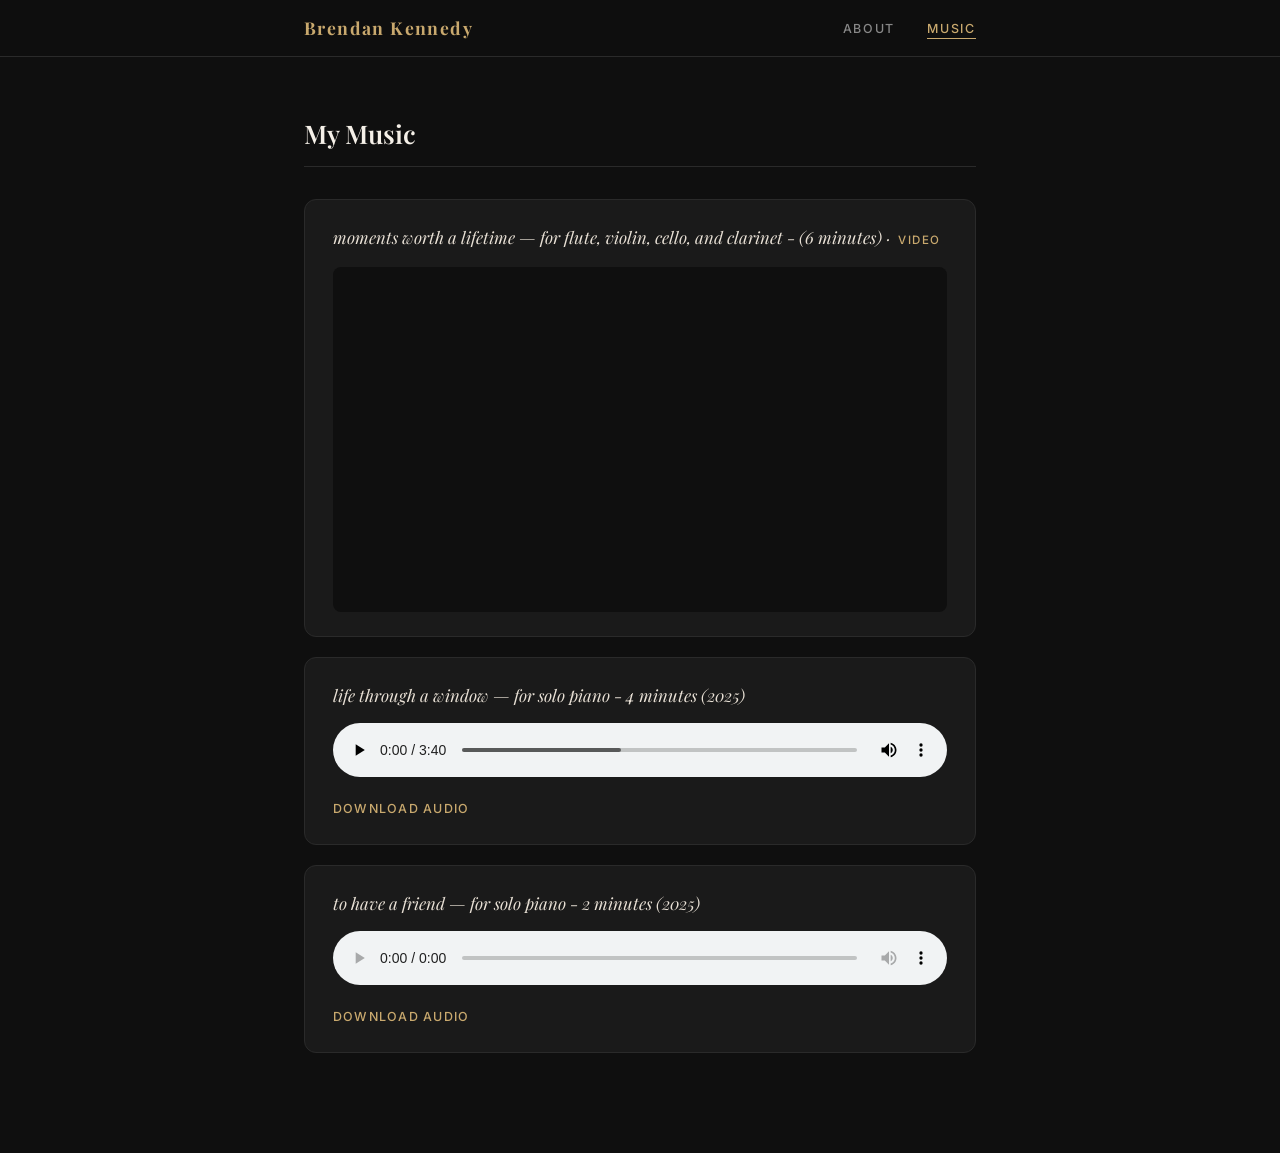
==== music.html @ f1d1b53e "Update music.html" ====
<!DOCTYPE html>
<html lang="en">
  <head>
    <meta charset="UTF-8" />
    <meta name="viewport" content="width=device-width, initial-scale=1.0" />
    <title>Brendan Kennedy — Music</title>
    <link rel="stylesheet" href="style.css" />
  </head>
  <body>

    <nav class="site-nav">
      <div class="nav-inner">
        <a href="index.html" class="nav-logo">Brendan Kennedy</a>
        <ul class="nav-links">
          <li><a href="index.html" class="nav-link">About</a></li>
          <li><a href="music.html" class="nav-link active">Music</a></li>
        </ul>
      </div>
    </nav>

    <main>
      <h2 class="section-heading">My Music</h2>

      <figure class="video-card">
        <figcaption>moments worth a lifetime — for flute, violin, cello, and clarinet - (6 minutes)&nbsp;·&nbsp; <span>video</span></figcaption>
        <p class="card-description">"This piece was written to express instances in life where I feel greatly dissatisfied looking at
myself and how I am in relation to my goals. Each time I become extremely frustrated at
myself. And each time when reach my lowest point, I suddenly gain perspective. Sometimes
this means stepping outside into a bright world and seeing a brilliant blue sky or a strangers smile. Every time I am reminded of the great gift of life we find ourselves
with on this planet. These precious moments are invaluable; they remind me that life is worth
living."</p>
        <div class="video-wrapper">
          <iframe src="https://www.youtube-nocookie.com/embed/1wrvHyH3k50" title="Kennedy Brendan moments worth a lifetime" frameborder="0" allow="accelerometer; autoplay; clipboard-write; encrypted-media; gyroscope; picture-in-picture; web-share" referrerpolicy="strict-origin-when-cross-origin" allowfullscreen></iframe>
        </div>
      </figure>

      <figure class="audio-card">
        <figcaption>life through a window — for solo piano - 4 minutes (2025)</figcaption>
        <p class="card-description">"This piece was written for times where I have found myself on a train, a long car ride, or
flight. As I look out the window, the passing scenery blurs into passing time. I find myself
looking back at my life: reliving good memories, painful ends, and regrets. I realize there is
no way to go back and change anything. All I can do now is be present in the now, not the
past or the future."</p>
        <audio controls src="lifethroughwindowrecording.mp3"></audio>
        <a href="lifethroughwindowrecording.mp3">Download audio</a>
      </figure>

      <figure class="audio-card">
        <figcaption>to have a friend — for solo piano - 2 minutes (2025)</figcaption>
        <p class="card-description">"I found myself reflecting on the friendships throughout my life. There is a certain warmth and safety you feel with a good friend, an easiness. This piece captures that feeling."</p>
        <audio controls src="moments worth piano 2.mp3"></audio>
        <a href="moments worth piano 2.mp3">Download audio</a>
      </figure>
      


    </main>

  </body>
</html>
---- style.css ----
@import url('https://fonts.googleapis.com/css2?family=Playfair+Display:wght@400;600;700&family=Inter:wght@300;400;500&display=swap');

*, *::before, *::after {
  box-sizing: border-box;
  margin: 0;
  padding: 0;
}

body {
  font-family: 'Inter', sans-serif;
  background-color: #0f0f0f;
  color: #e8e0d5;
  min-height: 100vh;
  line-height: 1.6;
}

/* ── Nav bar ── */
.site-nav {
  position: sticky;
  top: 0;
  z-index: 100;
  background: rgba(15, 15, 15, 0.92);
  backdrop-filter: blur(12px);
  -webkit-backdrop-filter: blur(12px);
  border-bottom: 1px solid #2a2a2a;
}

.nav-inner {
  max-width: 720px;
  margin: 0 auto;
  padding: 0 24px;
  height: 56px;
  display: flex;
  align-items: center;
  justify-content: space-between;
}

.nav-logo {
  font-family: 'Playfair Display', serif;
  font-size: 1.1rem;
  font-weight: 700;
  letter-spacing: 0.08em;
  color: #c9a96e;
  text-decoration: none;
  transition: opacity 0.2s ease;
}

.nav-logo:hover {
  opacity: 0.75;
}

.nav-links {
  list-style: none;
  display: flex;
  gap: 32px;
}

.nav-link {
  font-size: 0.78rem;
  font-weight: 500;
  letter-spacing: 0.14em;
  text-transform: uppercase;
  color: #888;
  text-decoration: none;
  transition: color 0.2s ease;
  padding-bottom: 2px;
  border-bottom: 1px solid transparent;
}

.nav-link:hover {
  color: #e8e0d5;
}

.nav-link.active {
  color: #c9a96e;
  border-bottom-color: #c9a96e;
}

/* ── Hero / Header ── */
.hero {
  display: flex;
  flex-direction: column;
  align-items: center;
  padding: 72px 24px 56px;
  border-bottom: 1px solid #2a2a2a;
}

.hero img {
  width: 200px;
  height: 200px;
  object-fit: cover;
  border-radius: 50%;
  border: 3px solid #c9a96e;
  margin-bottom: 28px;
  box-shadow: 0 8px 32px rgba(0, 0, 0, 0.5);
}

.hero h1 {
  font-family: 'Playfair Display', serif;
  font-size: 2.6rem;
  font-weight: 700;
  letter-spacing: 0.02em;
  color: #f5f0e8;
  margin-bottom: 8px;
}

.hero .title {
  font-size: 0.85rem;
  font-weight: 500;
  letter-spacing: 0.18em;
  text-transform: uppercase;
  color: #c9a96e;
  margin-bottom: 6px;
}

.hero .location {
  font-size: 0.9rem;
  color: #888;
  font-weight: 300;
}

/* ── Main content ── */
main {
  max-width: 720px;
  margin: 0 auto;
  padding: 56px 24px 80px;
}

/* ── Section heading ── */
.section-heading {
  font-family: 'Playfair Display', serif;
  font-size: 1.6rem;
  font-weight: 600;
  color: #f5f0e8;
  margin-bottom: 32px;
  padding-bottom: 12px;
  border-bottom: 1px solid #2a2a2a;
}


/* ── About block ── */
.about-block {
  display: flex;
  flex-direction: column;
  gap: 18px;
}
 
.about-block p {
  font-size: 1rem;
  font-weight: 300;
  color: #c8bfb3;
  line-height: 1.85;
  letter-spacing: 0.01em;
}
 
.about-block p:first-child {
  font-family: 'Playfair Display', serif;
  font-size: 1.15rem;
  font-style: italic;
  color: #e8e0d5;
  font-weight: 400;
}


/* ── Video card ── */
.video-card {
  background: #1a1a1a;
  border: 1px solid #2a2a2a;
  border-radius: 12px;
  padding: 24px 28px;
  margin-bottom: 20px;
  transition: border-color 0.2s ease;
}
 
.video-card:hover {
  border-color: #c9a96e;
}
 
.video-card figcaption {
  font-family: 'Playfair Display', serif;
  font-size: 1.05rem;
  font-style: italic;
  color: #e8e0d5;
  margin-bottom: 16px;
}
 
.video-card figcaption span {
  font-family: 'Inter', sans-serif;
  font-style: normal;
  font-size: 0.72rem;
  font-weight: 500;
  letter-spacing: 0.14em;
  text-transform: uppercase;
  color: #c9a96e;
}
 
.video-wrapper {
  position: relative;
  width: 100%;
  padding-bottom: 56.25%; /* 16:9 */
  border-radius: 8px;
  overflow: hidden;
  background: #0f0f0f;
}
 
.video-wrapper iframe {
  position: absolute;
  inset: 0;
  width: 100%;
  height: 100%;
  border: none;
}


/* ── Audio cards ── */
.audio-card {
  background: #1a1a1a;
  border: 1px solid #2a2a2a;
  border-radius: 12px;
  padding: 24px 28px;
  margin-bottom: 20px;
  transition: border-color 0.2s ease;
}

.audio-card:hover {
  border-color: #c9a96e;
}

.audio-card figcaption {
  font-family: 'Playfair Display', serif;
  font-size: 1.05rem;
  font-style: italic;
  color: #e8e0d5;
  margin-bottom: 14px;
}

.audio-card audio {
  width: 100%;
  margin-bottom: 10px;
  accent-color: #c9a96e;
}

.audio-card a {
  display: inline-block;
  font-size: 0.78rem;
  font-weight: 500;
  letter-spacing: 0.1em;
  text-transform: uppercase;
  color: #c9a96e;
  text-decoration: none;
  border-bottom: 1px solid transparent;
  transition: border-color 0.2s ease;
}

.audio-card a:hover {
  border-bottom-color: #c9a96e;
}

.card-description {
  font-size: 0.88rem;
  font-weight: 300;
  color: #888;
  line-height: 1.7;
  font-style: italic;
  max-height: 0;
  overflow: hidden;
  opacity: 0;
  transition: max-height 0.5s ease, opacity 0.4s ease, margin 0.4s ease;
  margin-bottom: 0;
}

.audio-card:hover .card-description,
.video-card:hover .card-description {
  max-height: 400px;
  opacity: 1;
  margin-bottom: 16px;
}
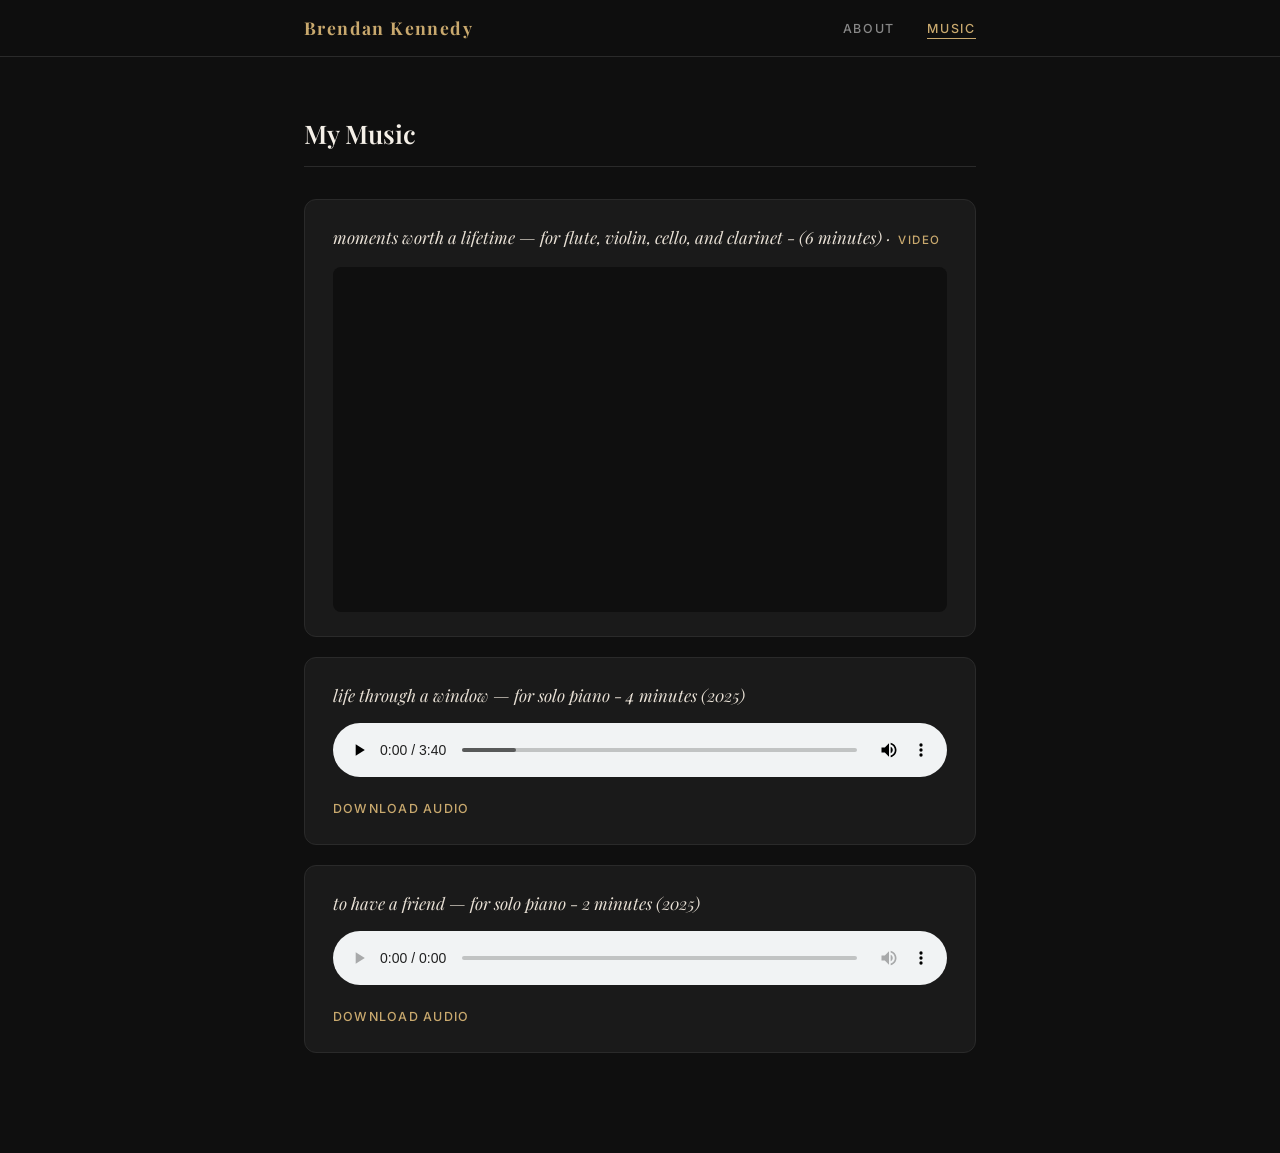
==== commit dce74264: "Update music.html" ====
--- a/music.html
+++ b/music.html
@@ -48,7 +48,7 @@
       <figure class="audio-card">
         <figcaption>to have a friend — for solo piano - 2 minutes (2025)</figcaption>
         <p class="card-description">"I found myself reflecting on the friendships throughout my life. There is a certain warmth and safety you feel with a good friend, an easiness. This piece captures that feeling."</p>
-        <audio controls src="moments worth piano 2.mp3"></audio>
+        <audio controls src="to have a friend.m4a"></audio>
         <a href="moments worth piano 2.mp3">Download audio</a>
       </figure>
       
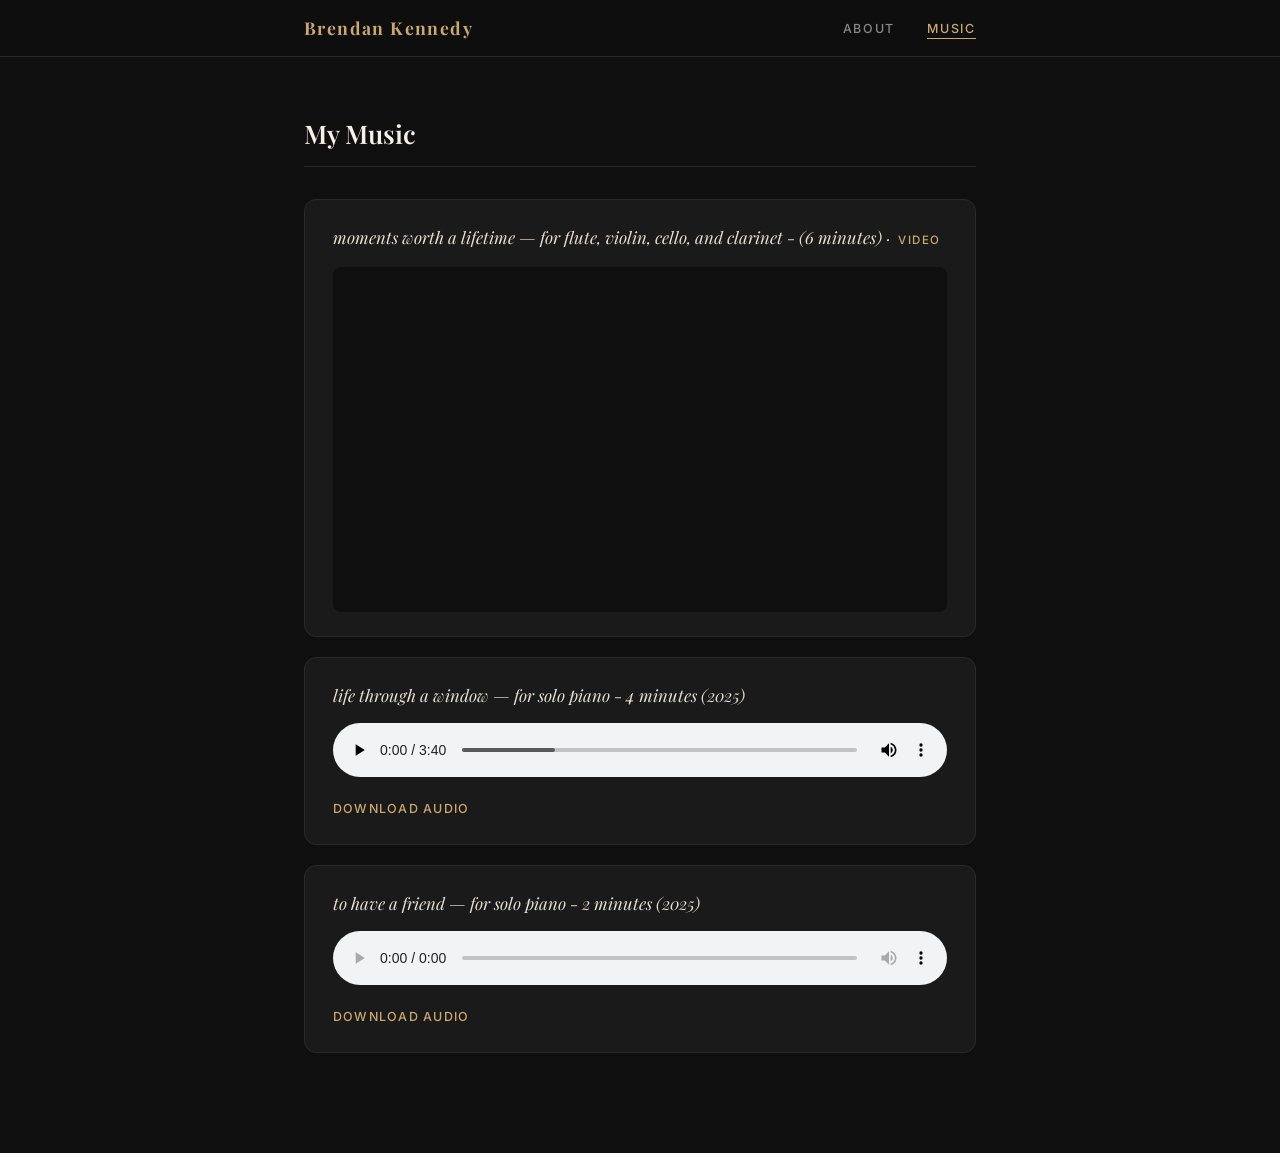
==== commit 9a599f45: "Update music.html" ====
--- a/music.html
+++ b/music.html
@@ -56,5 +56,16 @@
 
     </main>
 
+    <script>
+  document.querySelectorAll('.audio-card, .video-card').forEach(card => {
+    const media = card.querySelector('audio, video');
+    if (!media) return;
+
+    media.addEventListener('play', () => card.classList.add('is-playing'));
+    media.addEventListener('pause', () => card.classList.remove('is-playing'));
+    media.addEventListener('ended', () => card.classList.remove('is-playing'));
+  });
+</script>
+    
   </body>
 </html>
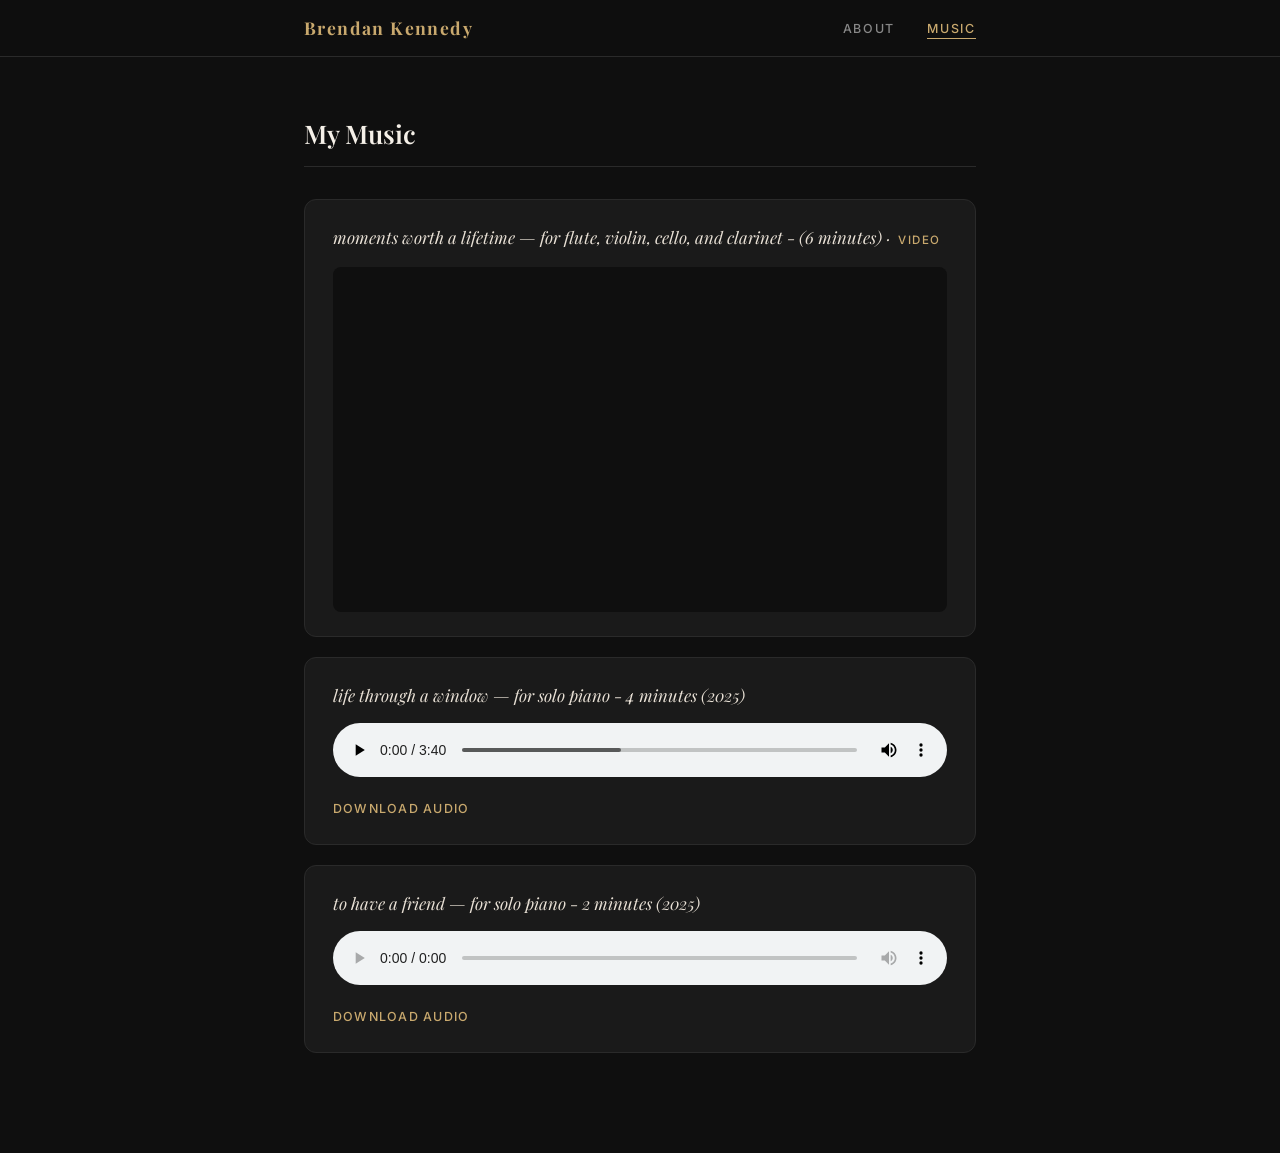
==== commit 8a7c4381: "Update music.html" ====
--- a/music.html
+++ b/music.html
@@ -57,8 +57,8 @@
     </main>
 
     <script>
-  document.querySelectorAll('.audio-card, .video-card').forEach(card => {
-    const media = card.querySelector('audio, video');
+  document.querySelectorAll('.audio-card').forEach(card => {
+    const media = card.querySelector('audio');
     if (!media) return;
 
     media.addEventListener('play', () => card.classList.add('is-playing'));
--- a/style.css
+++ b/style.css
@@ -275,3 +275,11 @@
   opacity: 1;
   margin-bottom: 16px;
 }
+
+
+.audio-card.is-playing .card-description,
+.video-card.is-playing .card-description {
+  max-height: 400px;
+  opacity: 1;
+  margin-bottom: 16px;
+}
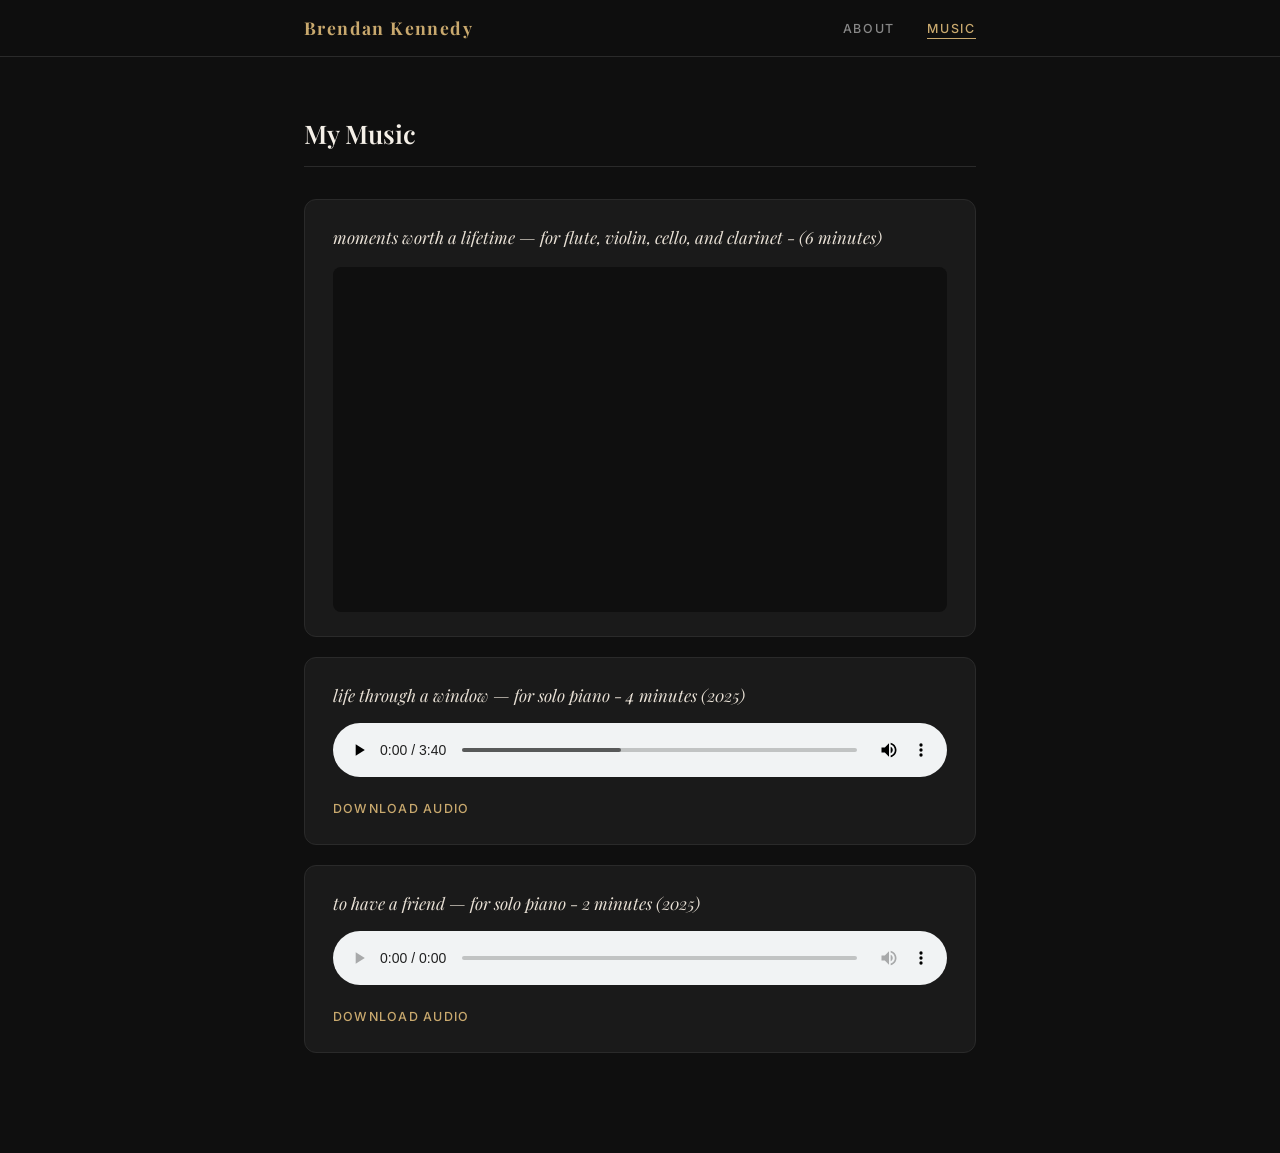
==== commit 1b6d1388: "Update music.html" ====
--- a/music.html
+++ b/music.html
@@ -22,7 +22,7 @@
       <h2 class="section-heading">My Music</h2>
 
       <figure class="video-card">
-        <figcaption>moments worth a lifetime — for flute, violin, cello, and clarinet - (6 minutes)&nbsp;·&nbsp; <span>video</span></figcaption>
+        <figcaption>moments worth a lifetime — for flute, violin, cello, and clarinet - (6 minutes)</figcaption>
         <p class="card-description">"This piece was written to express instances in life where I feel greatly dissatisfied looking at
 myself and how I am in relation to my goals. Each time I become extremely frustrated at
 myself. And each time when reach my lowest point, I suddenly gain perspective. Sometimes
@@ -30,7 +30,7 @@
 with on this planet. These precious moments are invaluable; they remind me that life is worth
 living."</p>
         <div class="video-wrapper">
-          <iframe src="https://www.youtube-nocookie.com/embed/1wrvHyH3k50" title="Kennedy Brendan moments worth a lifetime" frameborder="0" allow="accelerometer; autoplay; clipboard-write; encrypted-media; gyroscope; picture-in-picture; web-share" referrerpolicy="strict-origin-when-cross-origin" allowfullscreen></iframe>
+          <iframe id="yt-player" src="https://www.youtube.com/embed/1wrvHyH3k50?enablejsapi=1" title="Kennedy Brendan moments worth a lifetime" frameborder="0" allow="accelerometer; autoplay; clipboard-write; encrypted-media; gyroscope; picture-in-picture; web-share" referrerpolicy="strict-origin-when-cross-origin" allowfullscreen></iframe>
         </div>
       </figure>
 
@@ -57,13 +57,35 @@
     </main>
 
     <script>
+  // ── YouTube IFrame API ──
+  const tag = document.createElement('script');
+  tag.src = "https://www.youtube.com/iframe_api";
+  document.head.appendChild(tag);
+
+  function onYouTubeIframeAPIReady() {
+    const iframe = document.getElementById('yt-player');
+    const card = iframe.closest('.video-card');
+
+    new YT.Player(iframe, {
+      events: {
+        onStateChange: (event) => {
+          if (event.data === YT.PlayerState.PLAYING) {
+            card.classList.add('is-playing');
+          } else {
+            card.classList.remove('is-playing');
+          }
+        }
+      }
+    });
+  }
+
+  // ── Audio cards ──
   document.querySelectorAll('.audio-card').forEach(card => {
-    const media = card.querySelector('audio');
-    if (!media) return;
-
-    media.addEventListener('play', () => card.classList.add('is-playing'));
-    media.addEventListener('pause', () => card.classList.remove('is-playing'));
-    media.addEventListener('ended', () => card.classList.remove('is-playing'));
+    const audio = card.querySelector('audio');
+    if (!audio) return;
+    audio.addEventListener('play',  () => card.classList.add('is-playing'));
+    audio.addEventListener('pause', () => card.classList.remove('is-playing'));
+    audio.addEventListener('ended', () => card.classList.remove('is-playing'));
   });
 </script>
     
